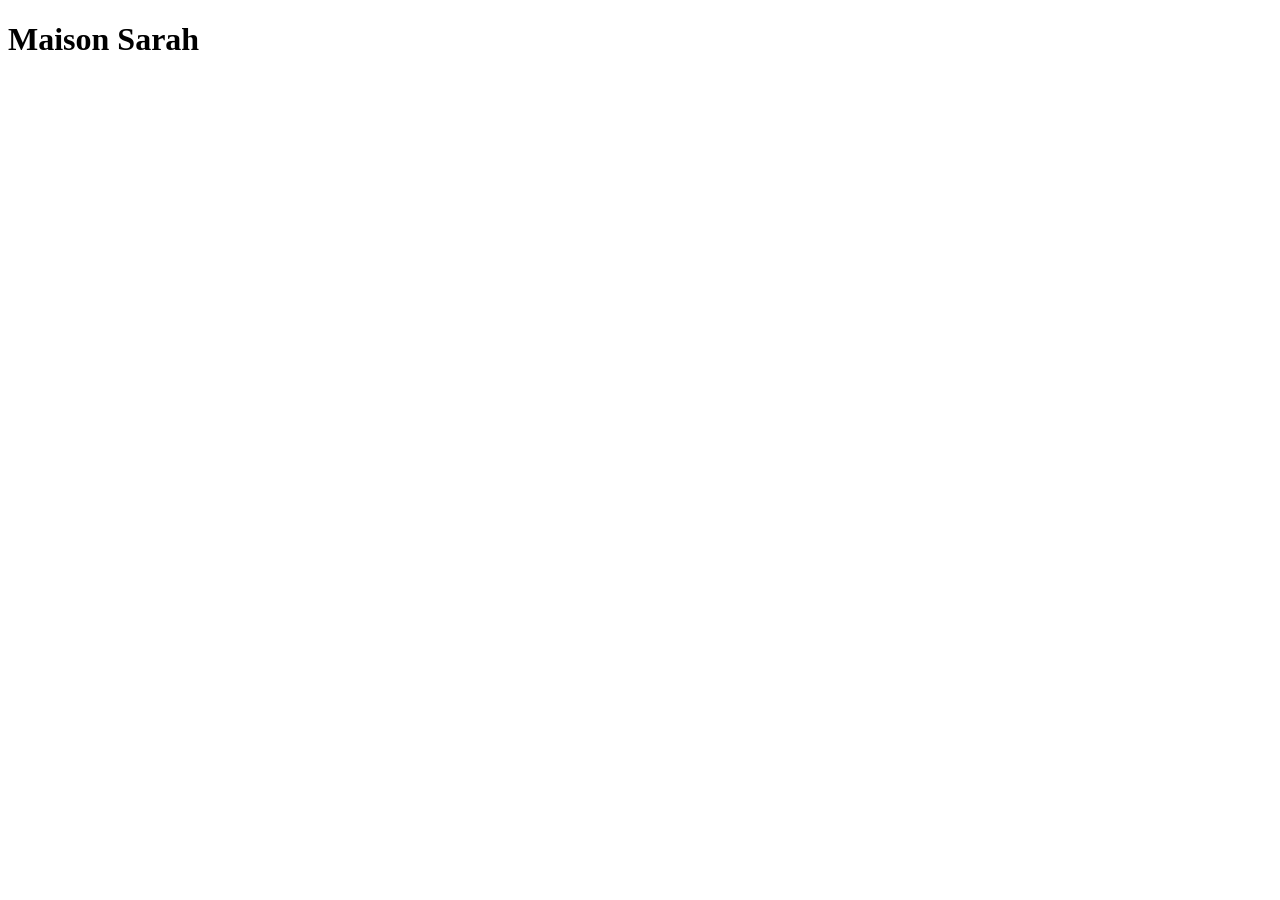
==== index.html @ 53e11d32 "Add minimal home page" ====
<!doctype html>
<html lang="en">
  <head>
    <meta charset="UTF-8" />
    <meta name="viewport" content="width=device-width, initial-scale=1.0" />
    <title>Maison Sarah</title>
  </head>
  <body>
    <h1>Maison Sarah</h1>
  </body>
</html>
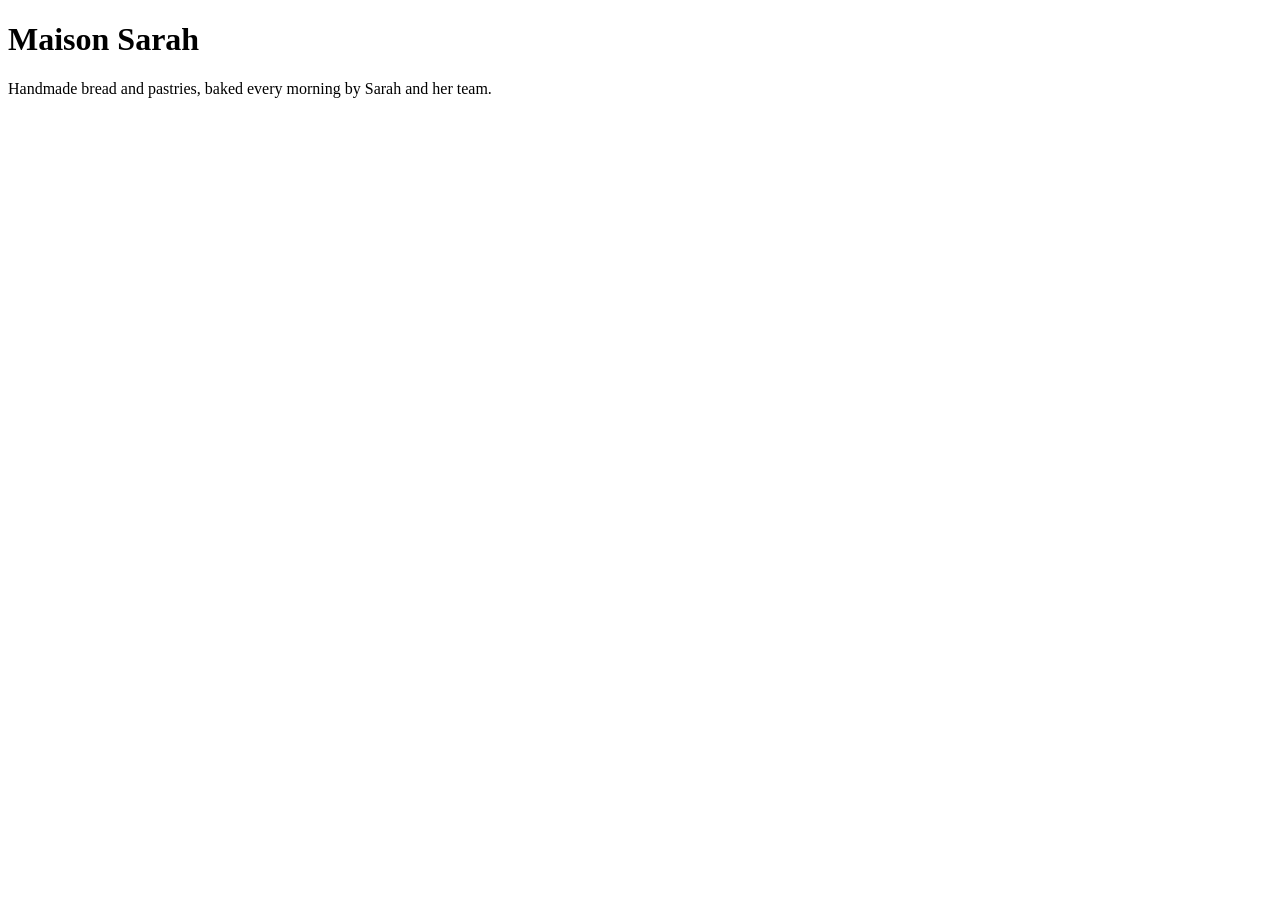
==== commit fd4981b3: "Add welcome paragraph to home page" ====
--- a/index.html
+++ b/index.html
@@ -7,5 +7,8 @@
   </head>
   <body>
     <h1>Maison Sarah</h1>
+    <p>
+      Handmade bread and pastries, baked every morning by Sarah and her team.
+    </p>
   </body>
 </html>
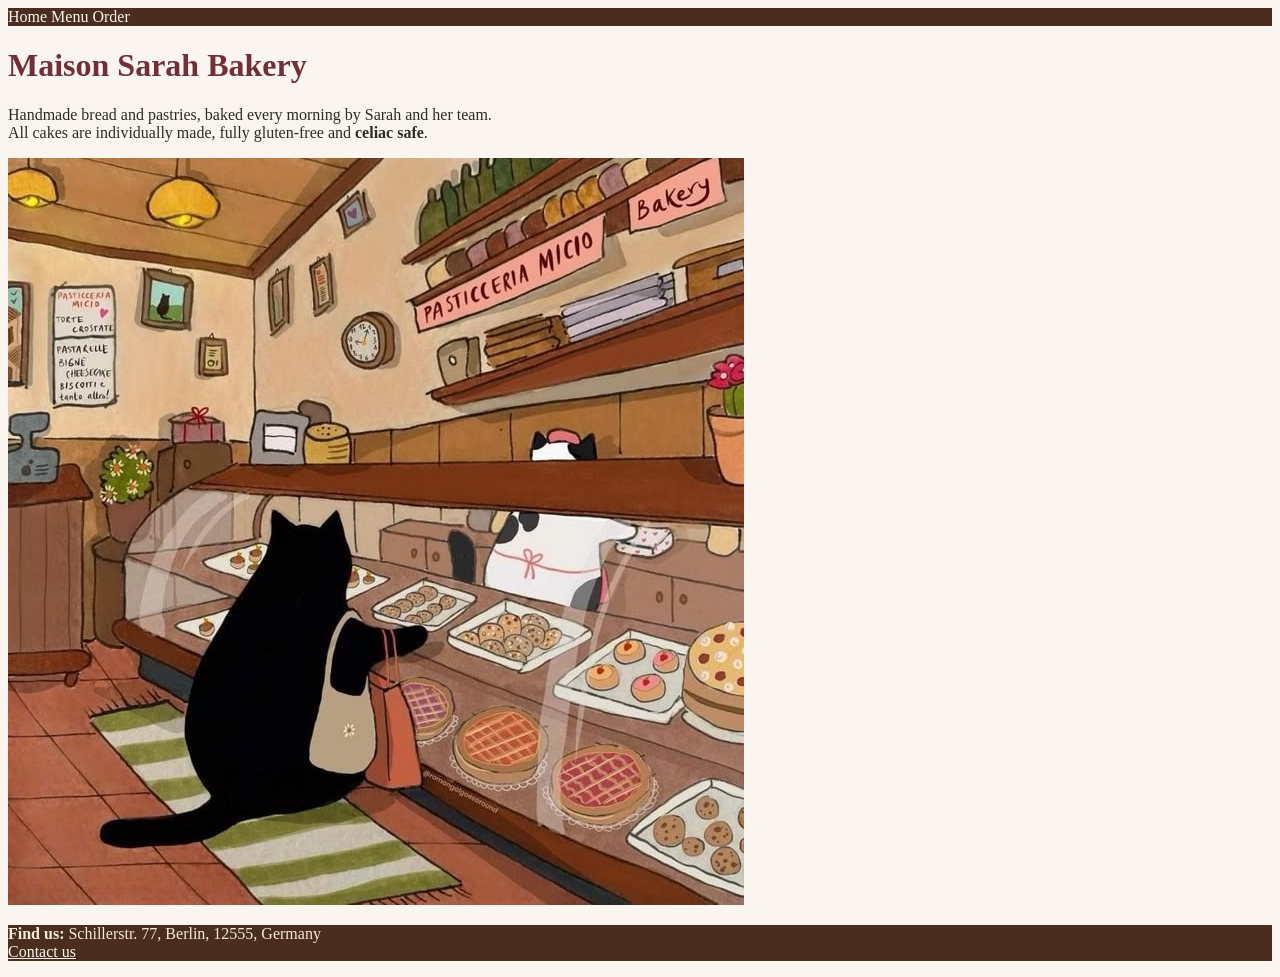
==== commit bc43f9b6: "Add base stylesheet with palette and nav styling" ====
--- a/index.html
+++ b/index.html
@@ -4,11 +4,35 @@
     <meta charset="UTF-8" />
     <meta name="viewport" content="width=device-width, initial-scale=1.0" />
     <title>Maison Sarah</title>
+    <link rel="stylesheet" href="styles.css" />
   </head>
+
   <body>
-    <h1>Maison Sarah</h1>
-    <p>
-      Handmade bread and pastries, baked every morning by Sarah and her team.
-    </p>
+    <header>
+      <nav>
+        <a href="index.html">Home</a>
+        <a href="menu.html">Menu</a>
+        <a href="order.html">Order</a>
+      </nav>
+    </header>
+    <main>
+      <h1 class="brand">Maison Sarah Bakery</h1>
+      <p>
+        Handmade bread and pastries, baked every morning by Sarah and her team.
+        <br />
+        All cakes are individually made, fully gluten-free and
+        <strong> celiac safe</strong>.
+      </p>
+      <img
+        src="images/hero-bakery.jpg"
+        alt="Cartoon-style colorful art of two cats in a bakery: customer and an employee."
+      />
+    </main>
+    <footer>
+      <p>
+        <strong>Find us:</strong> Schillerstr. 77, Berlin, 12555, Germany<br />
+        <a href="mailto:maisonbakery@example.com">Contact us</a>
+      </p>
+    </footer>
   </body>
 </html>
--- a/styles.css
+++ b/styles.css
@@ -0,0 +1,41 @@
+body {
+  background-color: #faf5ee;
+  color: #2f2a25;
+}
+
+header,
+footer {
+  background: #4a2d1f;
+  color: #f6edd3;
+}
+
+h1,
+h2 {
+  color: #482c1e;
+}
+
+nav a {
+  color: #faf5ee;
+  text-decoration: none;
+}
+
+a {
+  color: #faf5ee;
+}
+
+.brand {
+  font-family: fantasy;
+  color: #722f37;
+}
+
+.tagline {
+  font-family: fantasy;
+  font-style: italic;
+  color: #722f37;
+}
+
+.price {
+  font-style: oblique;
+  color: #722f37;
+  text-decoration-line: underline;
+}
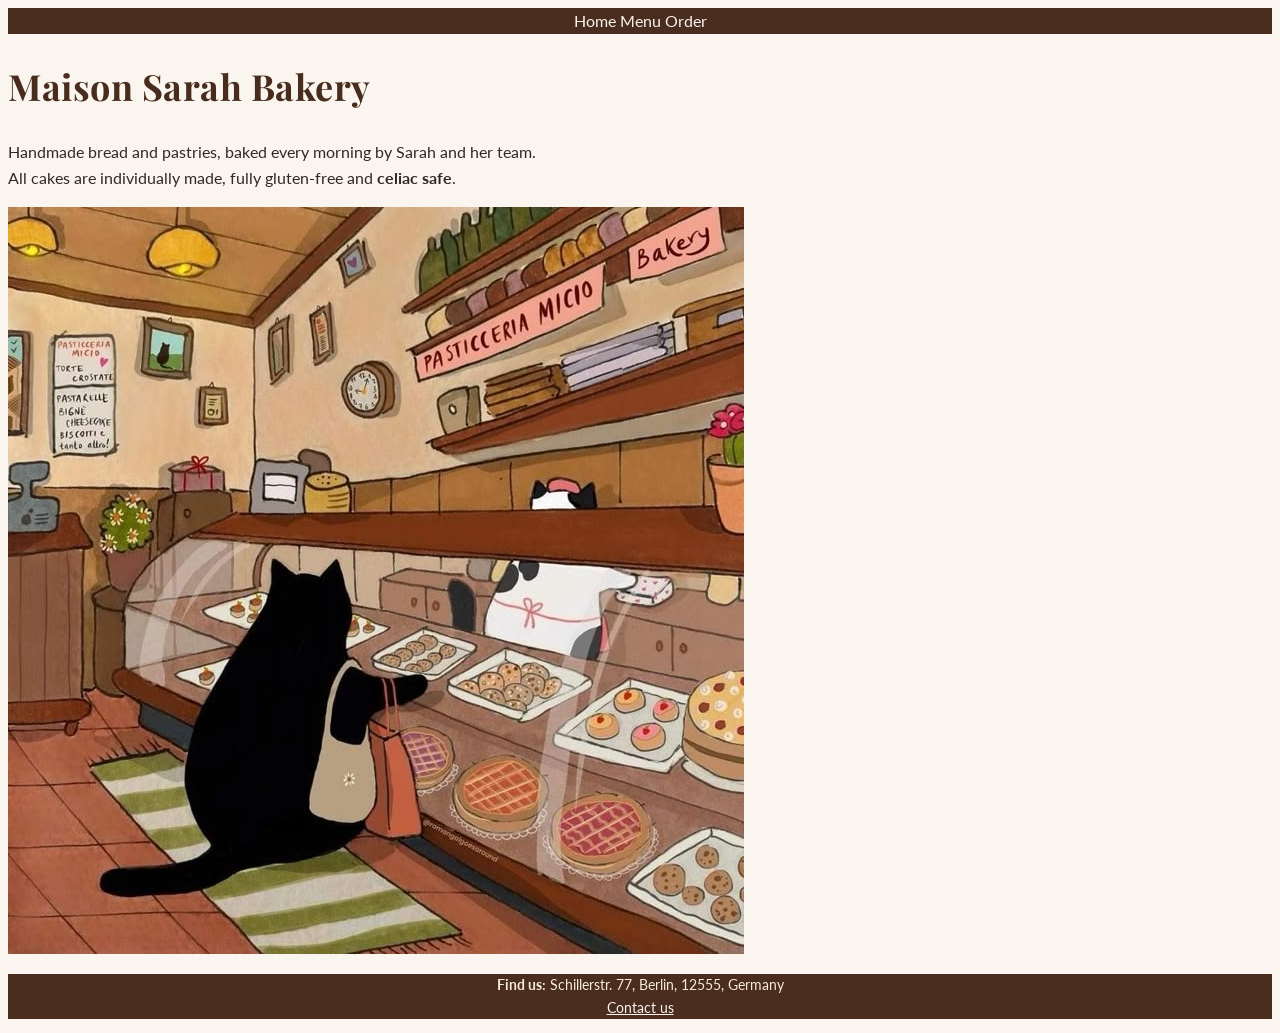
==== commit 6e843eef: "Add type system with Playfair Display and Lato on a rem scale" ====
--- a/index.html
+++ b/index.html
@@ -4,6 +4,12 @@
     <meta charset="UTF-8" />
     <meta name="viewport" content="width=device-width, initial-scale=1.0" />
     <title>Maison Sarah</title>
+    <link rel="preconnect" href="https://fonts.googleapis.com" />
+    <link rel="preconnect" href="https://fonts.gstatic.com" crossorigin />
+    <link
+      href="https://fonts.googleapis.com/css2?family=Lato:wght@400;700&family=Playfair+Display:wght@600;700&display=swap"
+      rel="stylesheet"
+    />
     <link rel="stylesheet" href="styles.css" />
   </head>
 
--- a/styles.css
+++ b/styles.css
@@ -1,3 +1,24 @@
+html {
+  font-size: 62.5%;
+}
+
+body {
+  font-family: "Lato", sans-serif;
+  font-size: 1.6rem;
+  line-height: 1.6;
+}
+
+h1 {
+  font-family: "Playfair Display", serif;
+  font-size: 3.6rem;
+  letter-spacing: 0.05rem;
+}
+
+h2 {
+  font-family: "Playfair Display", serif;
+  font-size: 2.4rem;
+}
+
 body {
   background-color: #faf5ee;
   color: #2f2a25;
@@ -7,11 +28,23 @@
 footer {
   background: #4a2d1f;
   color: #f6edd3;
+  text-align: center;
+}
+
+footer {
+  font-size: 1.4rem;
 }
 
 h1,
 h2 {
   color: #482c1e;
+}
+
+.brand {
+  color: #482c1e;
+  font-family: "Playfair Display", serif;
+  font-size: 3.6rem;
+  font-weight: 700;
 }
 
 nav a {
@@ -23,19 +56,11 @@
   color: #faf5ee;
 }
 
-.brand {
-  font-family: fantasy;
+.tagline {
   color: #722f37;
-}
-
-.tagline {
-  font-family: fantasy;
   font-style: italic;
-  color: #722f37;
 }
 
 .price {
-  font-style: oblique;
   color: #722f37;
-  text-decoration-line: underline;
 }
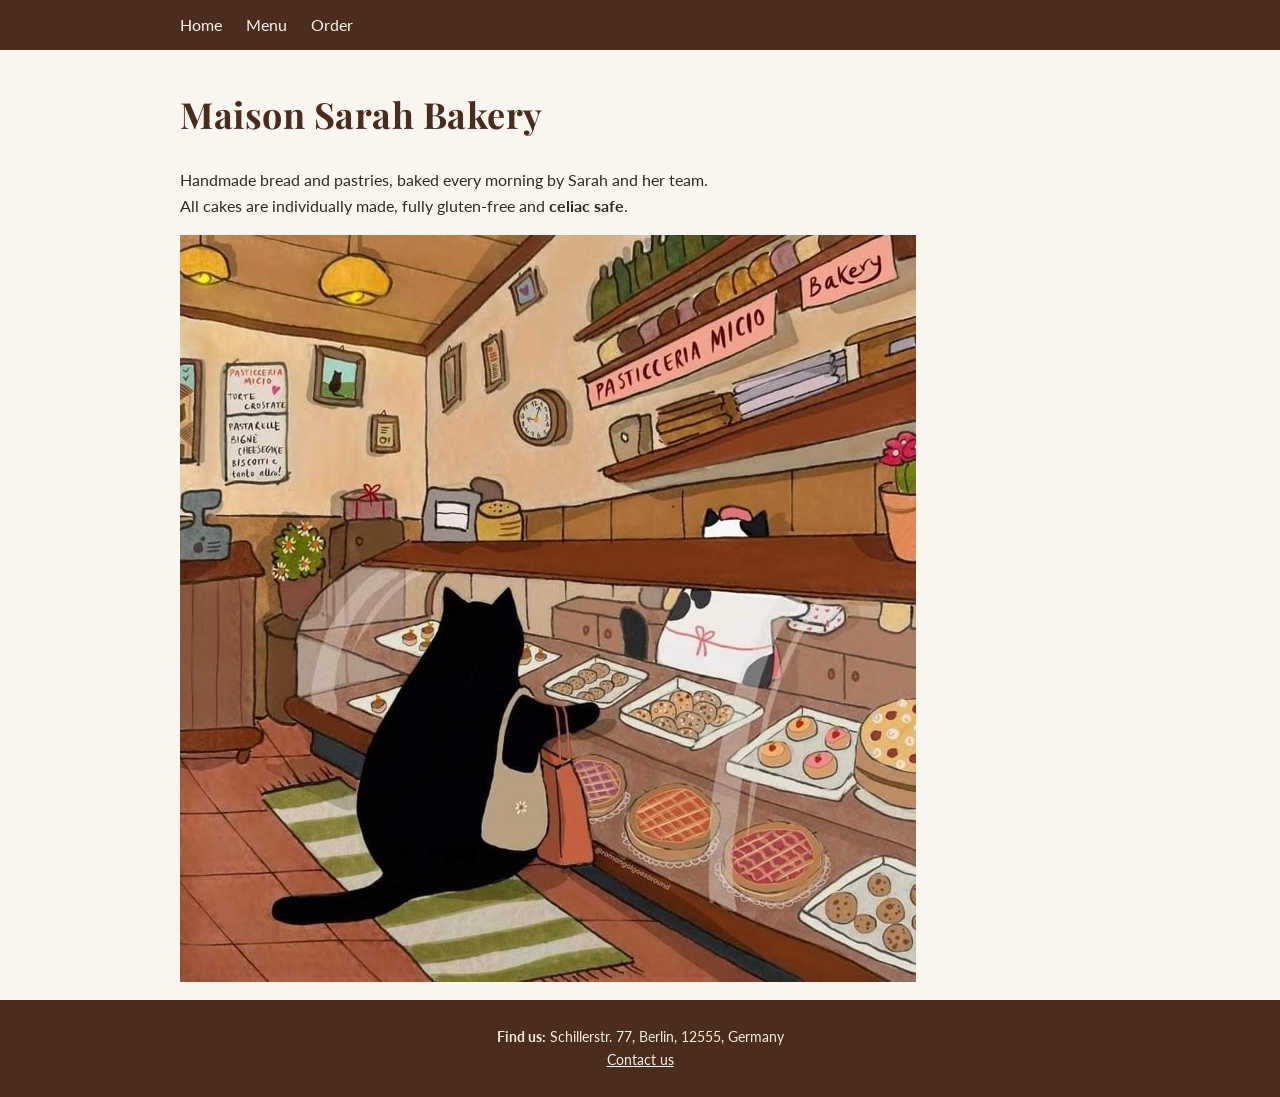
==== commit 8f5bba50: "Add container, flexbox nav, and weekend specials card row" ====
--- a/index.html
+++ b/index.html
@@ -15,24 +15,30 @@
 
   <body>
     <header>
-      <nav>
-        <a href="index.html">Home</a>
-        <a href="menu.html">Menu</a>
-        <a href="order.html">Order</a>
-      </nav>
+      <div class="container header-bar">
+        <nav>
+          <a href="index.html">Home</a>
+          <a href="menu.html">Menu</a>
+          <a href="order.html">Order</a>
+        </nav>
+      </div>
     </header>
     <main>
-      <h1 class="brand">Maison Sarah Bakery</h1>
-      <p>
-        Handmade bread and pastries, baked every morning by Sarah and her team.
-        <br />
-        All cakes are individually made, fully gluten-free and
-        <strong> celiac safe</strong>.
-      </p>
-      <img
-        src="images/hero-bakery.jpg"
-        alt="Cartoon-style colorful art of two cats in a bakery: customer and an employee."
-      />
+      <div class="container">
+        <h1 class="brand">Maison Sarah Bakery</h1>
+        <p>
+          Handmade bread and pastries, baked every morning by Sarah and her
+          team.
+          <br />
+          All cakes are individually made, fully gluten-free and
+          <strong> celiac safe</strong>.
+        </p>
+        <img
+          src="images/hero-bakery.jpg"
+          alt="Cartoon-style colorful art of two cats in a bakery: customer and an employee."
+          class="hero-image"
+        />
+      </div>
     </main>
     <footer>
       <p>
--- a/styles.css
+++ b/styles.css
@@ -1,3 +1,7 @@
+* {
+  box-sizing: border-box;
+}
+
 html {
   font-size: 62.5%;
 }
@@ -6,6 +10,13 @@
   font-family: "Lato", sans-serif;
   font-size: 1.6rem;
   line-height: 1.6;
+  margin: 0;
+}
+
+.container {
+  max-width: 96rem;
+  margin: 0 auto;
+  padding: 0 2rem;
 }
 
 h1 {
@@ -33,6 +44,7 @@
 
 footer {
   font-size: 1.4rem;
+  padding: 1.2rem 2rem;
 }
 
 h1,
@@ -64,3 +76,40 @@
 .price {
   color: #722f37;
 }
+
+.header-bar {
+  display: flex;
+  justify-content: space-between;
+  align-items: center;
+  padding: 1.2rem 2rem;
+}
+
+nav {
+  display: flex;
+  gap: 2.4rem;
+}
+
+main {
+  padding: 1.2rem 2rem;
+}
+
+.hero-image {
+  max-width: 100%;
+}
+
+.card-row {
+  display: flex;
+  flex-wrap: wrap;
+  gap: 2.4rem;
+}
+
+.card {
+  background-color: #ffffff;
+  border: 1px solid #e3d9c9;
+  padding: 1.6rem;
+  max-width: 28rem;
+}
+
+.card img {
+  width: 100%;
+}
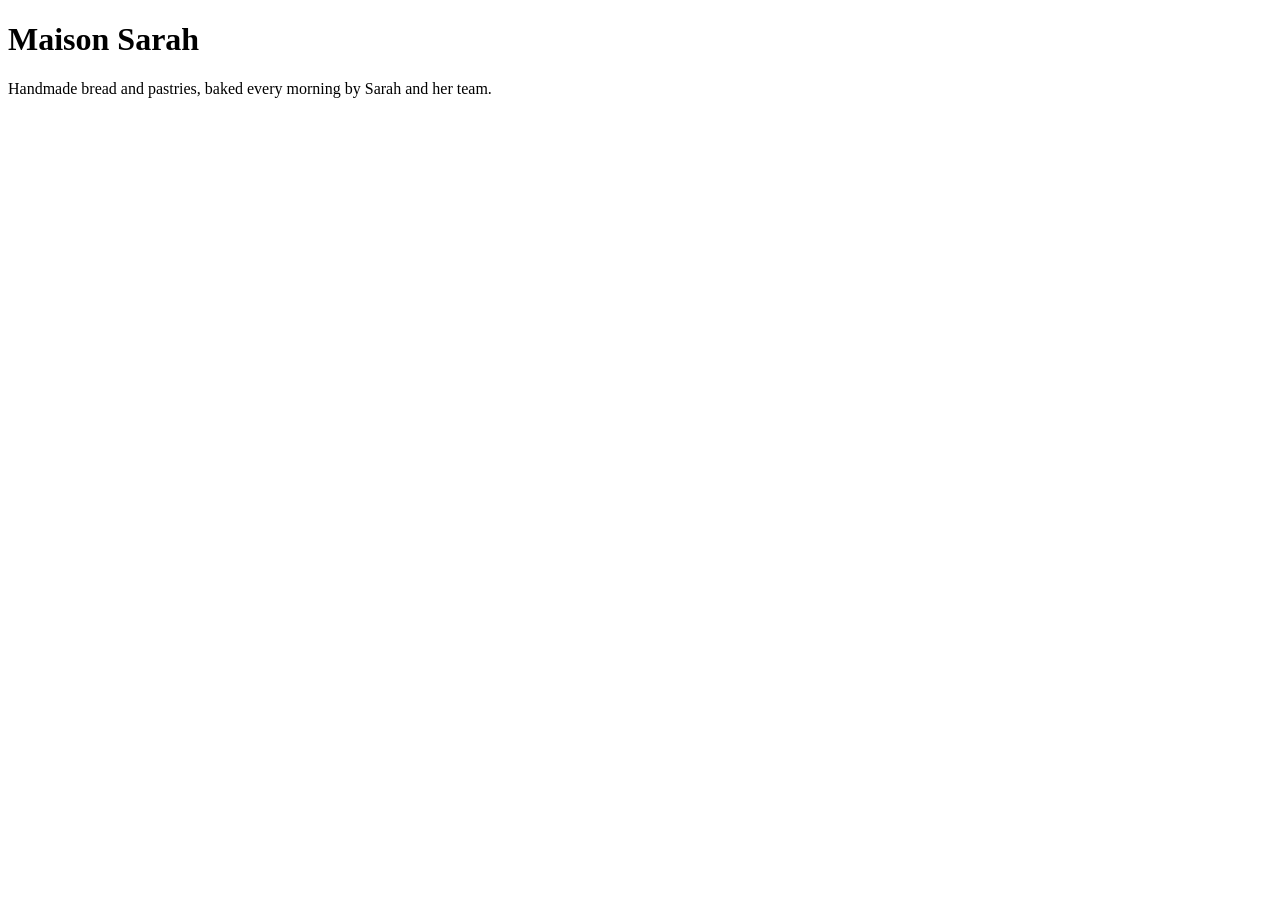
==== commit 23092e31: "Merge pull request #1 from ksenivem/exercise-02-first-release Add welcome paragraph to home page" ====
--- a/index.html
+++ b/index.html
@@ -4,47 +4,11 @@
     <meta charset="UTF-8" />
     <meta name="viewport" content="width=device-width, initial-scale=1.0" />
     <title>Maison Sarah</title>
-    <link rel="preconnect" href="https://fonts.googleapis.com" />
-    <link rel="preconnect" href="https://fonts.gstatic.com" crossorigin />
-    <link
-      href="https://fonts.googleapis.com/css2?family=Lato:wght@400;700&family=Playfair+Display:wght@600;700&display=swap"
-      rel="stylesheet"
-    />
-    <link rel="stylesheet" href="styles.css" />
   </head>
-
   <body>
-    <header>
-      <div class="container header-bar">
-        <nav>
-          <a href="index.html">Home</a>
-          <a href="menu.html">Menu</a>
-          <a href="order.html">Order</a>
-        </nav>
-      </div>
-    </header>
-    <main>
-      <div class="container">
-        <h1 class="brand">Maison Sarah Bakery</h1>
-        <p>
-          Handmade bread and pastries, baked every morning by Sarah and her
-          team.
-          <br />
-          All cakes are individually made, fully gluten-free and
-          <strong> celiac safe</strong>.
-        </p>
-        <img
-          src="images/hero-bakery.jpg"
-          alt="Cartoon-style colorful art of two cats in a bakery: customer and an employee."
-          class="hero-image"
-        />
-      </div>
-    </main>
-    <footer>
-      <p>
-        <strong>Find us:</strong> Schillerstr. 77, Berlin, 12555, Germany<br />
-        <a href="mailto:maisonbakery@example.com">Contact us</a>
-      </p>
-    </footer>
+    <h1>Maison Sarah</h1>
+    <p>
+      Handmade bread and pastries, baked every morning by Sarah and her team.
+    </p>
   </body>
 </html>
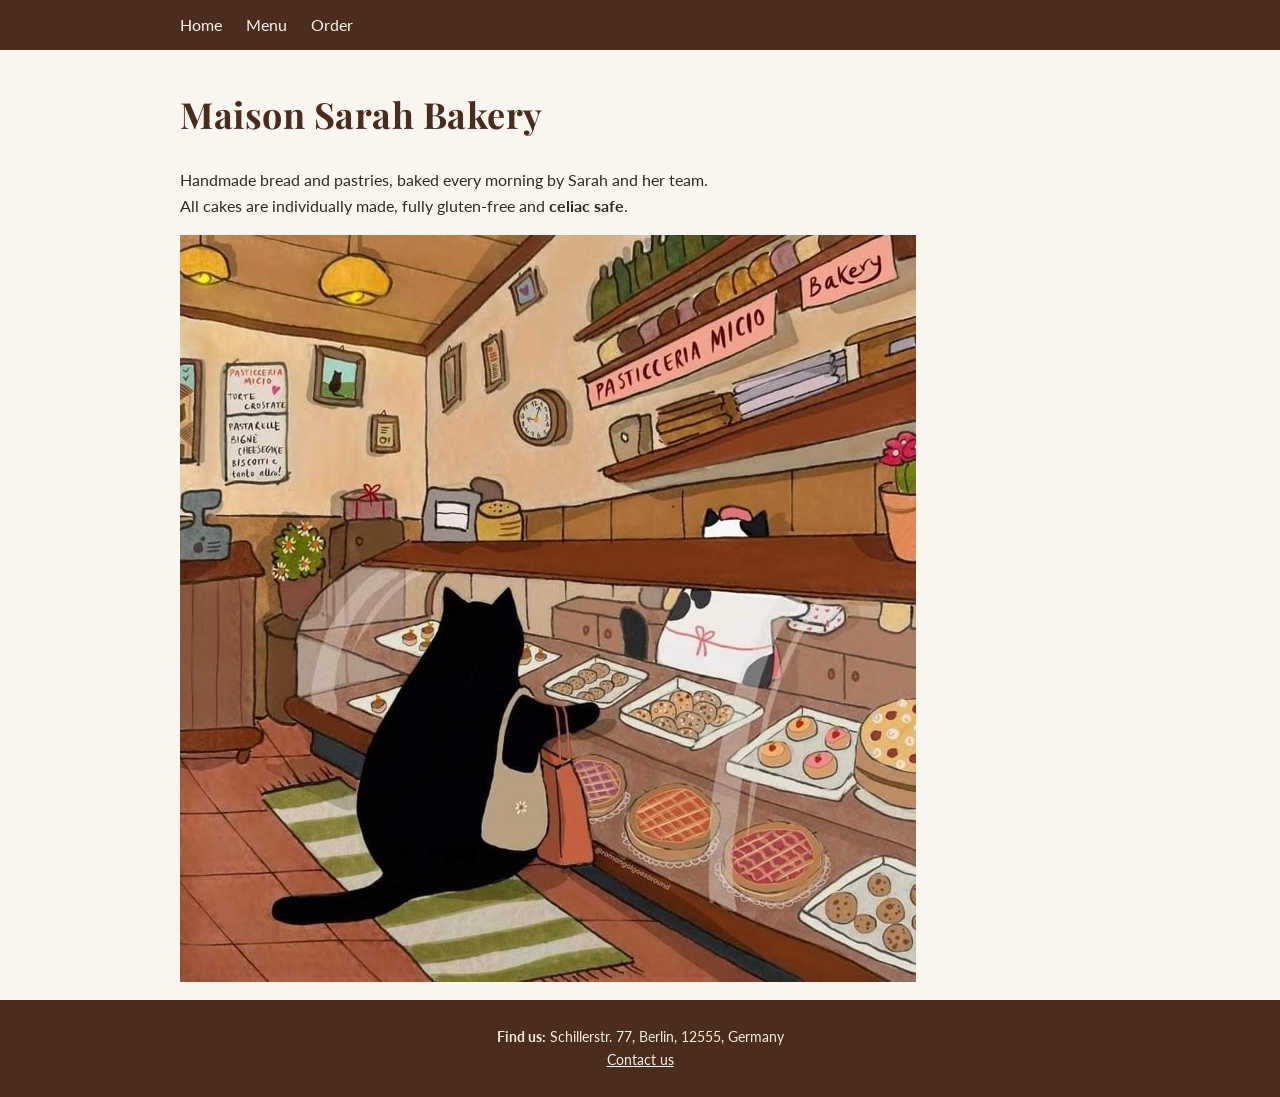
==== commit 0b8ce756: "Merge pull request #5 from ksenivem/exercise-06-layout Exercise 06 layout" ====
--- a/index.html
+++ b/index.html
@@ -4,11 +4,47 @@
     <meta charset="UTF-8" />
     <meta name="viewport" content="width=device-width, initial-scale=1.0" />
     <title>Maison Sarah</title>
+    <link rel="preconnect" href="https://fonts.googleapis.com" />
+    <link rel="preconnect" href="https://fonts.gstatic.com" crossorigin />
+    <link
+      href="https://fonts.googleapis.com/css2?family=Lato:wght@400;700&family=Playfair+Display:wght@600;700&display=swap"
+      rel="stylesheet"
+    />
+    <link rel="stylesheet" href="styles.css" />
   </head>
+
   <body>
-    <h1>Maison Sarah</h1>
-    <p>
-      Handmade bread and pastries, baked every morning by Sarah and her team.
-    </p>
+    <header>
+      <div class="container header-bar">
+        <nav>
+          <a href="index.html">Home</a>
+          <a href="menu.html">Menu</a>
+          <a href="order.html">Order</a>
+        </nav>
+      </div>
+    </header>
+    <main>
+      <div class="container">
+        <h1 class="brand">Maison Sarah Bakery</h1>
+        <p>
+          Handmade bread and pastries, baked every morning by Sarah and her
+          team.
+          <br />
+          All cakes are individually made, fully gluten-free and
+          <strong> celiac safe</strong>.
+        </p>
+        <img
+          src="images/hero-bakery.jpg"
+          alt="Cartoon-style colorful art of two cats in a bakery: customer and an employee."
+          class="hero-image"
+        />
+      </div>
+    </main>
+    <footer>
+      <p>
+        <strong>Find us:</strong> Schillerstr. 77, Berlin, 12555, Germany<br />
+        <a href="mailto:maisonbakery@example.com">Contact us</a>
+      </p>
+    </footer>
   </body>
 </html>
--- a/styles.css
+++ b/styles.css
@@ -0,0 +1,115 @@
+* {
+  box-sizing: border-box;
+}
+
+html {
+  font-size: 62.5%;
+}
+
+body {
+  font-family: "Lato", sans-serif;
+  font-size: 1.6rem;
+  line-height: 1.6;
+  margin: 0;
+}
+
+.container {
+  max-width: 96rem;
+  margin: 0 auto;
+  padding: 0 2rem;
+}
+
+h1 {
+  font-family: "Playfair Display", serif;
+  font-size: 3.6rem;
+  letter-spacing: 0.05rem;
+}
+
+h2 {
+  font-family: "Playfair Display", serif;
+  font-size: 2.4rem;
+}
+
+body {
+  background-color: #faf5ee;
+  color: #2f2a25;
+}
+
+header,
+footer {
+  background: #4a2d1f;
+  color: #f6edd3;
+  text-align: center;
+}
+
+footer {
+  font-size: 1.4rem;
+  padding: 1.2rem 2rem;
+}
+
+h1,
+h2 {
+  color: #482c1e;
+}
+
+.brand {
+  color: #482c1e;
+  font-family: "Playfair Display", serif;
+  font-size: 3.6rem;
+  font-weight: 700;
+}
+
+nav a {
+  color: #faf5ee;
+  text-decoration: none;
+}
+
+a {
+  color: #faf5ee;
+}
+
+.tagline {
+  color: #722f37;
+  font-style: italic;
+}
+
+.price {
+  color: #722f37;
+}
+
+.header-bar {
+  display: flex;
+  justify-content: space-between;
+  align-items: center;
+  padding: 1.2rem 2rem;
+}
+
+nav {
+  display: flex;
+  gap: 2.4rem;
+}
+
+main {
+  padding: 1.2rem 2rem;
+}
+
+.hero-image {
+  max-width: 100%;
+}
+
+.card-row {
+  display: flex;
+  flex-wrap: wrap;
+  gap: 2.4rem;
+}
+
+.card {
+  background-color: #ffffff;
+  border: 1px solid #e3d9c9;
+  padding: 1.6rem;
+  max-width: 28rem;
+}
+
+.card img {
+  width: 100%;
+}
